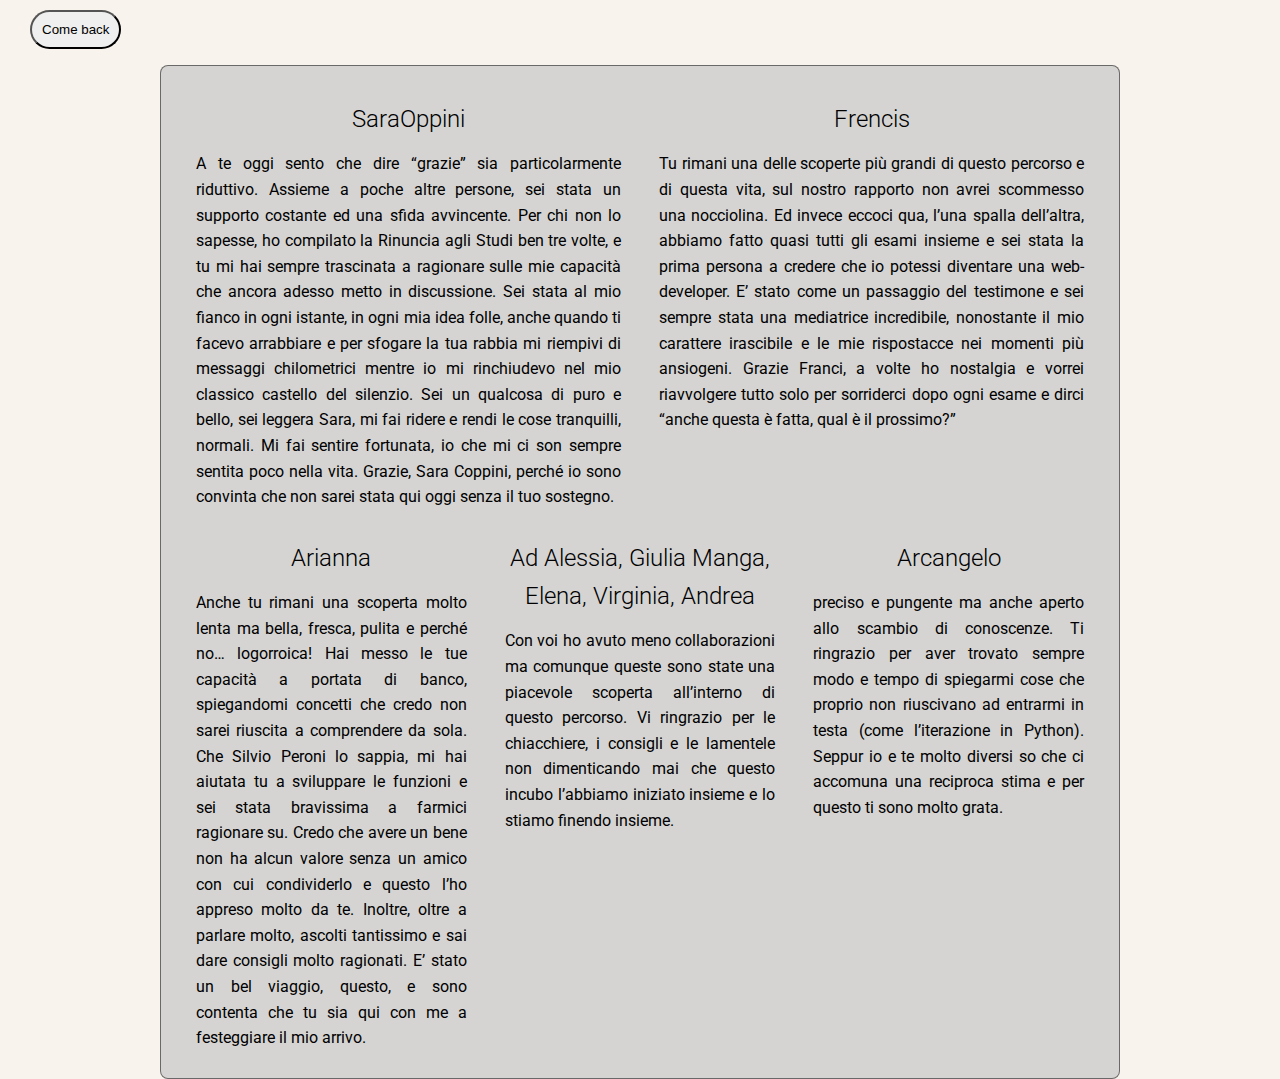
==== DHDK.html @ 3f232a45 "Add files via upload" ====
<!DOCTYPE html>
<html>

<head>
    <meta charset="UTF-8">
    <meta name="viewport" content="width=device-width, initial-scale=1.0">
    <script src="https://ajax.googleapis.com/ajax/libs/jquery/3.6.0/jquery.min.js"></script>
    <script src="js.js"></script>
    <link rel="https://cdnjs.cloudflare.com/ajax/libs/font-awesome/6.1.1/css/all.min.css">

    <title>My WebSite</title>
    <link rel="stylesheet" href="style/style.css" type="text/css">
</head>

<body>
    <a href="./"> <button class="btn4">Come back</button></a>
    <main>
        <div class="box">
            <article class="clickablecard">

                <h2>SaraOppini</h2>
                <p>
                    A te oggi sento che dire “grazie” sia particolarmente riduttivo. Assieme a poche altre persone, sei
                    stata un supporto costante ed una sfida avvincente. Per chi non lo sapesse, ho compilato la Rinuncia
                    agli Studi ben tre volte, e tu mi hai sempre trascinata a ragionare sulle mie capacità che ancora
                    adesso metto in discussione. Sei stata al mio fianco in ogni istante, in ogni mia idea folle, anche
                    quando ti facevo arrabbiare e per sfogare la tua rabbia mi riempivi di messaggi chilometrici mentre
                    io mi rinchiudevo nel mio classico castello del silenzio.
                    Sei un qualcosa di puro e bello, sei leggera Sara, mi fai ridere e rendi le cose tranquilli,
                    normali. Mi fai sentire fortunata, io che mi ci son sempre sentita poco nella vita.
                    Grazie, Sara Coppini, perché io sono convinta che non sarei stata qui oggi senza il tuo sostegno.



                </p>
            </article>

            <article class="clickablecard">

                <h2>Frencis</h2>
                <p>
                    Tu rimani una delle scoperte più grandi di questo percorso e di questa vita, sul nostro rapporto non
                    avrei scommesso una nocciolina. Ed invece eccoci qua, l’una spalla dell’altra, abbiamo fatto quasi
                    tutti gli esami insieme e sei stata la prima persona a credere che io potessi diventare una
                    web-developer. E’ stato come un passaggio del testimone e sei sempre stata una mediatrice
                    incredibile, nonostante il mio carattere irascibile e le mie rispostacce nei momenti più ansiogeni.
                    Grazie Franci, a volte ho nostalgia e vorrei riavvolgere tutto solo per sorriderci dopo ogni esame e
                    dirci “anche questa è fatta, qual è il prossimo?”

                </p>
            </article>
        </div>
        </div>
        <div>

            <article class="clickablecard">

                <h2>Arianna</h2>
                <p>
                    Anche tu rimani una scoperta molto lenta ma bella, fresca, pulita e perché no… logorroica! Hai messo
                    le tue capacità a portata di banco, spiegandomi concetti che credo non sarei riuscita a comprendere
                    da sola. Che Silvio Peroni lo sappia, mi hai aiutata tu a sviluppare le funzioni e sei stata
                    bravissima a farmici ragionare su. Credo che avere un bene non ha alcun valore senza un amico con
                    cui condividerlo e questo l’ho appreso molto da te. Inoltre, oltre a parlare molto, ascolti
                    tantissimo e sai dare consigli molto ragionati. E’ stato un bel viaggio, questo, e sono contenta che
                    tu sia qui con me a festeggiare il mio arrivo.

                </p>
            </article>
            <article class="clickablecard">

                <h2>Ad Alessia, Giulia Manga, Elena, Virginia, Andrea</h2>
                <p>
                   Con voi ho avuto meno collaborazioni ma comunque queste sono state una piacevole scoperta all’interno di questo percorso. Vi ringrazio per le chiacchiere, i consigli e le lamentele non dimenticando mai che questo incubo l’abbiamo iniziato insieme e lo stiamo finendo insieme.
                </p>
            </article>
        </article>
        <article class="clickablecard">

            <h2>Arcangelo</h2>
            <p>
                preciso e pungente ma anche aperto allo scambio di conoscenze. Ti ringrazio per aver trovato sempre modo e tempo di spiegarmi cose che proprio non riuscivano ad entrarmi in testa (come l’iterazione in Python). Seppur io e te molto diversi so che ci accomuna una reciproca stima e per questo ti sono molto grata.
            </p>
        </article>
        </div>
        </div>
    </main>

</body>


</html>
---- style/style.css ----
@import url('https://fonts.googleapis.com/css2?family=Roboto:wght@300&display=swap');



* {
    margin: 0;
    padding: 0;
    box-sizing: border-box;

}

html {
    width: 100%;
    height: 100vh;
    background-color: #F9F3EE;
}

body {
    font-family: 'Roboto', sans-serif;
    color: #333;
    line-height: 1.6;

}

ul {
    list-style-type: none;
}

a {
    text-decoration: none;
    color: #333;
}

h1,
h2 {
    font-weight: 300;
    margin: 10px 0;
}

p {
    margin: 10px 0;
}

section {
    margin:auto;
    padding:10px;
    margin:10px 10px;
    text-align: justify;
}


.navbar a:hover {
    border-bottom: 2px #fff solid;
}

.navbar {
    background-color: #97C4B8;
    color: #ffff;
   

}

.container {
    max-width: 1100px;
    margin: 0 auto;
    overflow: auto;
    padding: 0 40px;
    align-items: center;


}


.flex {
    display: flex;
    align-items: center;
    justify-content: center;


}

.box {
  
}

main {
    display: block;
    box-sizing: border-box;
    width: 90%;
    margin: 1em auto;
    padding: 1em 2em;
    color: #000;
    background-color: rgba(204, 204, 204, 0.8);
    border: 0.07em solid rgba(0, 0, 0, 0.5);
    border-radius: 0.5em;
    max-width: 60em;
  }
  
  h2 {
    text-align: center;
  }
  
  img {
    height: 4em;
    width: auto;
    display: block;
    margin: 0 auto;
    transition: all .1s ease-in-out;
  }
  
  article h2 a,
  article h2 a:link,
  article h2 a:visited,
  article h2 a:hover,
  article h2 a:focus,
  article h2 a:active {
    text-decoration: none;
    color: #000;
  }
  
  main > div {
    display: flex;
    flex-wrap: wrap;
    margin: 0 -1em;
    
  }
  
  article {
    flex: 1 0 10em;
    margin: 0.5em 1em;
  }
  
  .clickablecard:hover {
    cursor: pointer;
  }
  
  .clickablecard:hover p {
    color: #000;
  }
  
  .clickablecard:hover p a {
    color: #000;
  }
  
  
  article h2 a:hover,
  article h2 a:focus,
  .clickablecard:hover .cardmainlink {
    text-decoration: underline;
    text-decoration-skip: ink;
    text-decoration-skip-ink: auto;
    color: #000;
  }
  
  
  article a:hover img,
  article a:focus img,
  .clickablecard:hover img {
    transform: scale(1.2);
  }
  
  .fondazza {
    width: 50px;
  }
  .homeDescription{
   
    margin: auto;
    text-align: justify;
  }
  .descrizione {
    text-align: justify;
    width: 50%;
    margin: auto;
  }
  p {
    text-align: justify;
    margin: auto;
    padding:3px;
  }

 button {
   
   border-radius: 30px;
   margin-left: 30px;
   padding:10px;
   margin-top:10px;
   align-items: center;
   
 }
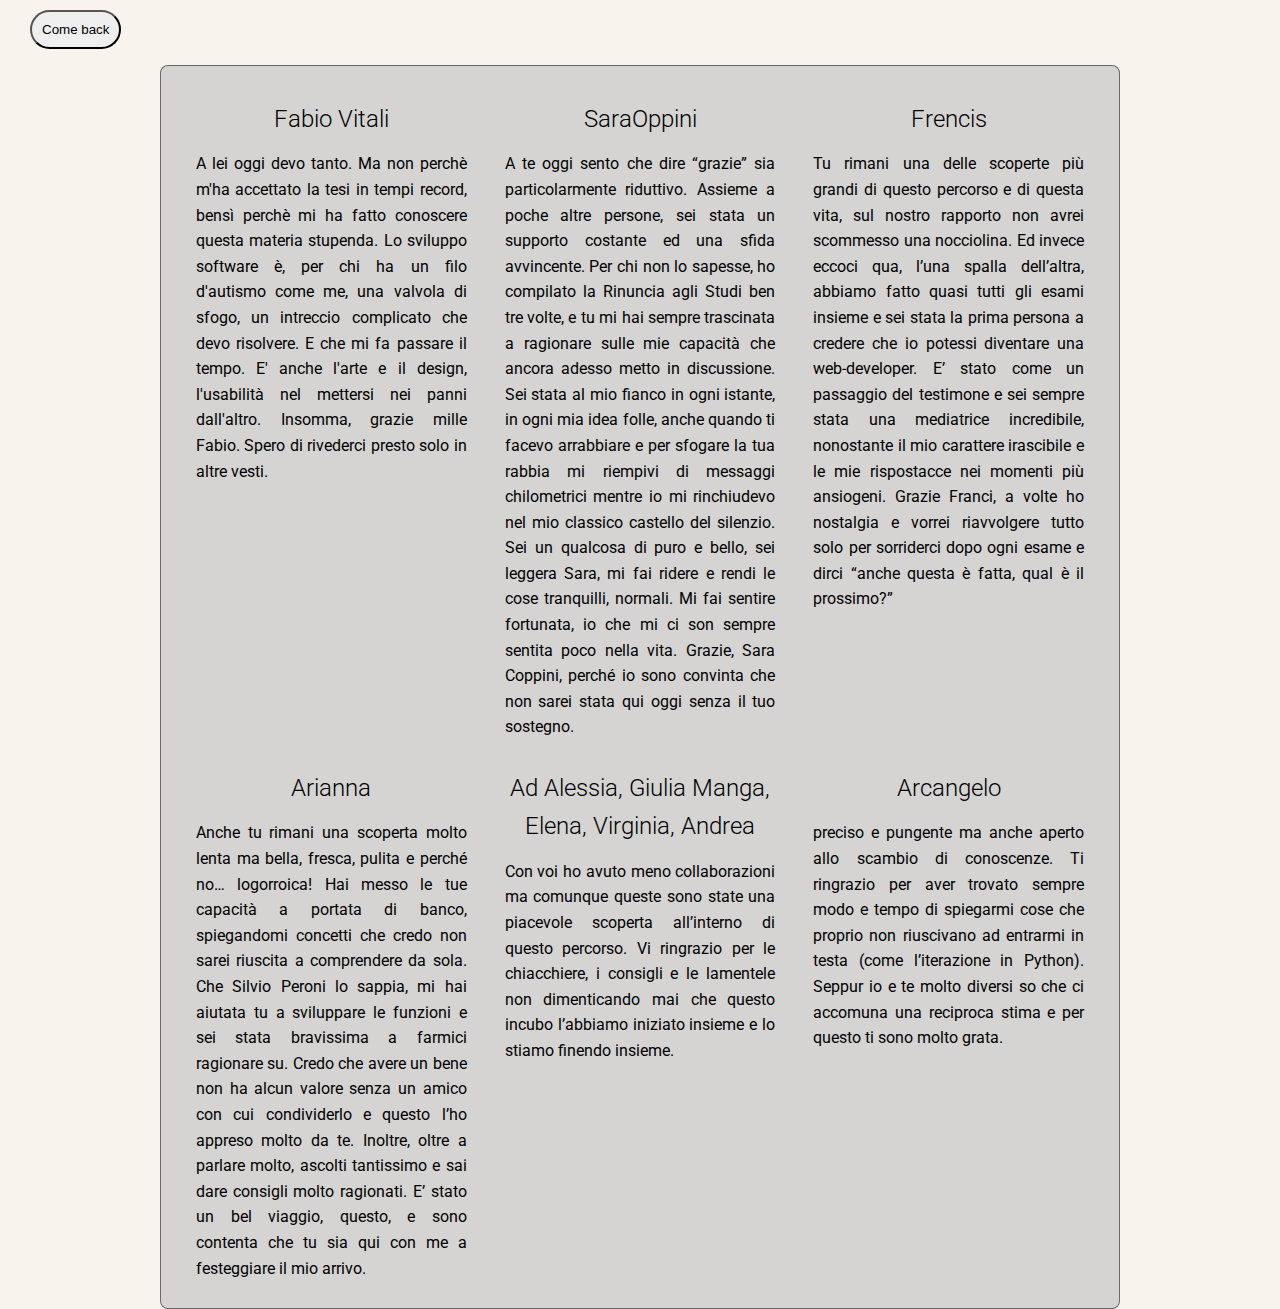
==== commit 8e6e8256: "Update DHDK.html" ====
--- a/DHDK.html
+++ b/DHDK.html
@@ -17,7 +17,21 @@
     <main>
         <div class="box">
             <article class="clickablecard">
+                
 
+                <h2>Fabio Vitali</h2>
+                <p>
+                    A lei oggi devo tanto. Ma non perchè m'ha accettato la tesi in tempi record, bensì perchè mi ha
+                    fatto conoscere questa materia stupenda. Lo sviluppo software è, per chi ha un filo d'autismo come
+                    me, una valvola di sfogo, un intreccio complicato che devo risolvere. E che mi fa passare il tempo.
+                    E' anche l'arte e il design, l'usabilità nel mettersi nei panni dall'altro. Insomma, grazie mille
+                    Fabio. Spero di rivederci presto solo in altre vesti.
+
+
+
+                </p>
+            </article>
+ <article class="clickablecard">
                 <h2>SaraOppini</h2>
                 <p>
                     A te oggi sento che dire “grazie” sia particolarmente riduttivo. Assieme a poche altre persone, sei
@@ -89,4 +103,4 @@
 </body>
 
 
-</html>+</html>
--- a/style/style.css
+++ b/style/style.css
@@ -169,8 +169,7 @@
   }
   .descrizione {
     text-align: justify;
-    width: 50%;
-    margin: auto;
+ 
   }
   p {
     text-align: justify;
@@ -186,4 +185,4 @@
    margin-top:10px;
    align-items: center;
    
- }+ }
